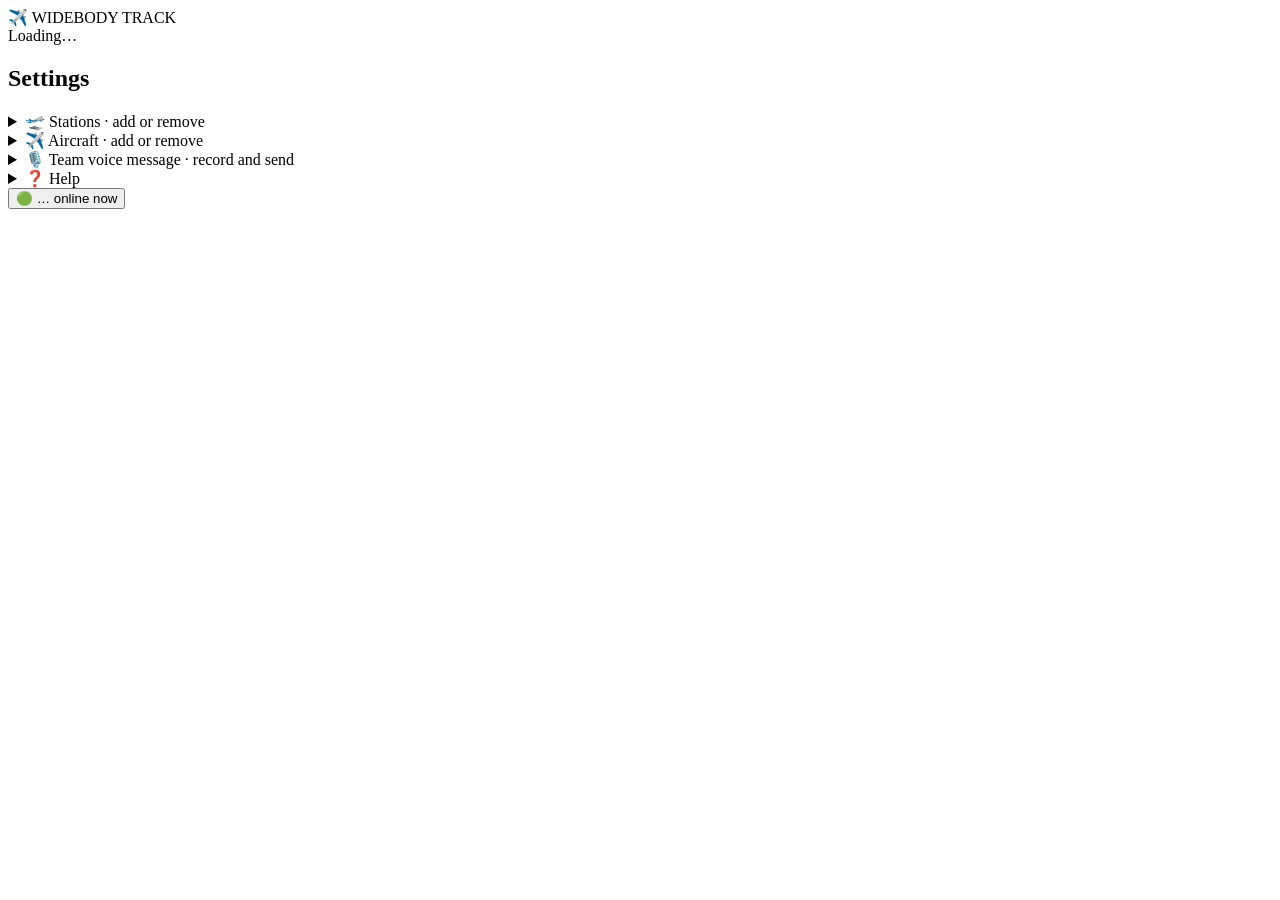
==== public/index.html @ 2fcd049d "Add files via upload" ====
<!doctype html>
<html lang="en">
<head>
<meta charset="utf-8">
<meta name="viewport" content="width=device-width, initial-scale=1, maximum-scale=1, viewport-fit=cover">
<title>WIDEBODY TRACK</title>
<meta name="description" content="WIDEBODY TRACK tracks our aircraft arriving at and departing from Mumbai, Delhi, Bengaluru, Chennai and Kolkata.">
<meta name="theme-color" content="#0a0f1a">
<meta name="apple-mobile-web-app-capable" content="yes">
<meta name="mobile-web-app-capable" content="yes">
<meta name="apple-mobile-web-app-status-bar-style" content="black">
<meta name="apple-mobile-web-app-title" content="WIDEBODY TRACK">
<link rel="manifest" href="/manifest.webmanifest">
<link rel="icon" href="/icons/icon-192.png">
<link rel="apple-touch-icon" href="/icons/apple-touch-icon.png">
<link rel="stylesheet" href="/style.css">
</head>
<body>
<div id="top">
  <div class="titlerow"><div class="title">✈️ WIDEBODY TRACK</div><div id="chip"></div></div>
  <nav id="menu"></nav>
  <div id="topbody"><div class="loading">Loading…</div></div>
</div>

<main id="light">
  <div id="lightbody"></div>

  <div id="bottomwhite">
  <h2 class="sec">Settings</h2>
  <details class="set" id="set-stations">
    <summary>🛫 Stations · add or remove</summary>
    <div class="setbody">
      <div id="stationlist" class="chips"></div>
      <div class="addrow">
        <input id="stationinput" placeholder="Airport code, e.g. BLR" autocomplete="off" maxlength="30">
        <button id="stationadd" class="btn">Add</button>
      </div>
      <div id="stationsug" class="sug"></div>
      <p class="hint">A password is asked every time you add or remove.</p>
    </div>
  </details>

  <details class="set" id="set-aircraft">
    <summary>✈️ Aircraft · add or remove</summary>
    <div class="setbody">
      <div id="reglist" class="chips"></div>
      <div class="addrow">
        <input id="reginput" placeholder="Registration, e.g. VT-ANB" autocomplete="off" maxlength="10">
        <button id="regadd" class="btn">Add</button>
      </div>
      <div id="regsug" class="sug"></div>
      <p class="hint">A password is asked every time you add or remove.</p>
    </div>
  </details>

  <details class="set" id="set-voice">
    <summary>🎙️ Team voice message · record and send</summary>
    <div class="setbody" id="voicebody"></div>
  </details>

  <details class="set">
    <summary>❓ Help</summary>
    <div class="setbody help">
      <ol>
        <li>Mumbai Live and Delhi Live show every arrival and departure of our aircraft.</li>
        <li>Fleet shows where each aircraft is now.</li>
        <li>The orange line under an arrival shows how far the aircraft has flown.</li>
        <li>A red blinking time means the arrival is within 15 minutes, or the departure is within 1 hour 30 minutes.</li>
        <li>The team voice message plays once each time the app is opened (touch the screen once first).</li>
        <li>Tap an aircraft name to share it on WhatsApp.</li>
        <li>A * after Landed or Departed means the time has passed, but the source has not confirmed it yet.</li>
        <li>Data comes from Flightradar24, adsb.lol and adsb.fi.</li>
      </ol>
      <p><a href="/privacy.html">Privacy policy</a></p>
    </div>
  </details>

  <div id="status"></div>
  <button id="onlinebtn" class="online">🟢 … online now</button>
  <div style="height:70px"></div>
  </div>
</main>

<div id="sheet" class="sheet hidden"><div class="sheetbox"><div id="sheetbody"></div></div></div>

<script src="/app.js" defer></script>
</body>
</html>
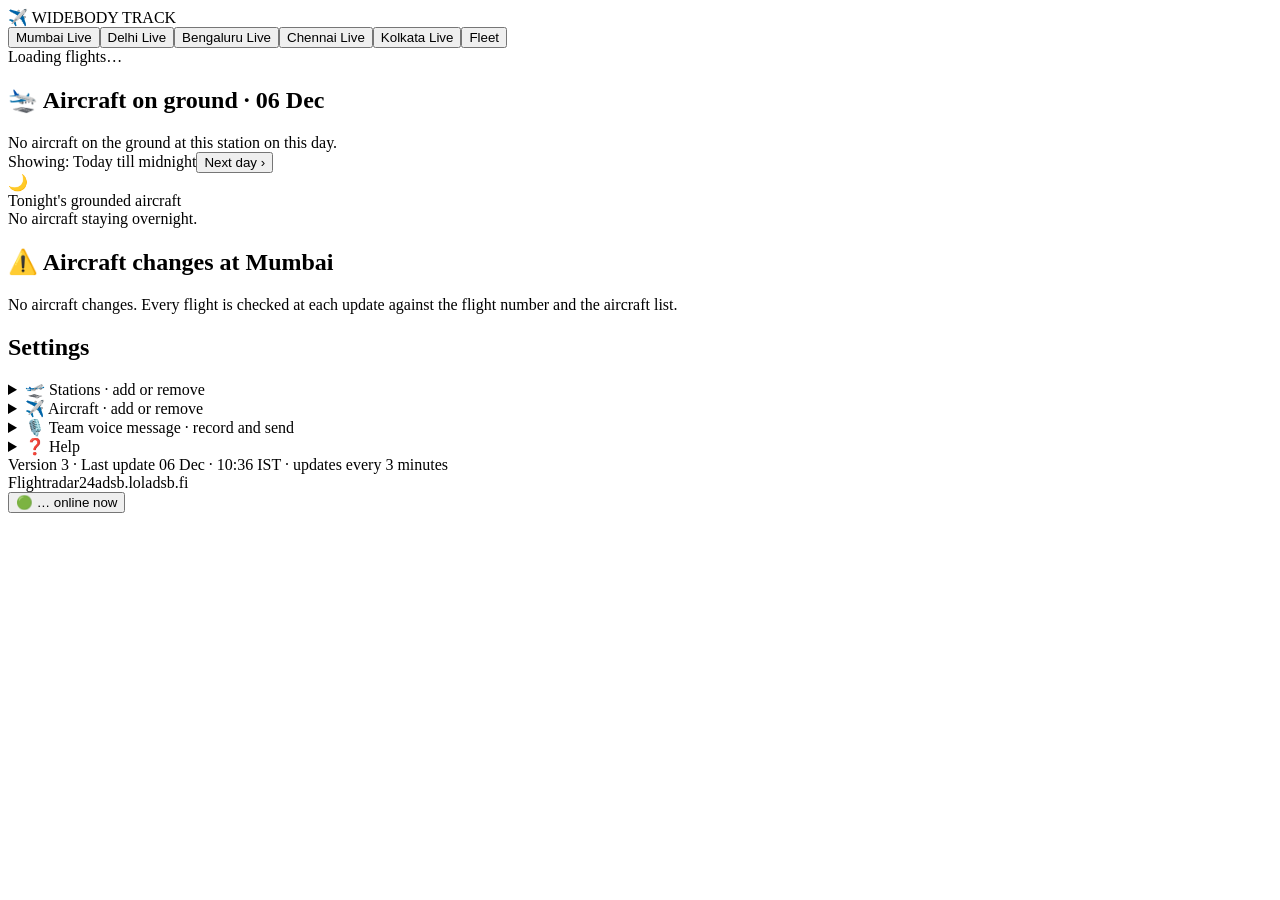
==== commit 185c1bbe: "Add files via upload" ====
--- a/public/index.html
+++ b/public/index.html
@@ -69,7 +69,7 @@
         <li>The team voice message plays once each time the app is opened (touch the screen once first).</li>
         <li>Tap an aircraft name to share it on WhatsApp.</li>
         <li>A * after Landed or Departed means the time has passed, but the source has not confirmed it yet.</li>
-        <li>Data comes from Flightradar24, adsb.lol and adsb.fi.</li>
+        <li>Data comes from Flightradar24, adsb.lol, adsb.fi and FlyItalyADSB (<a href="https://flyitalyadsb.com" target="_blank" rel="noopener">flyitalyadsb.com</a>, CC BY-SA 4.0).</li>
       </ol>
       <p><a href="/privacy.html">Privacy policy</a></p>
     </div>
